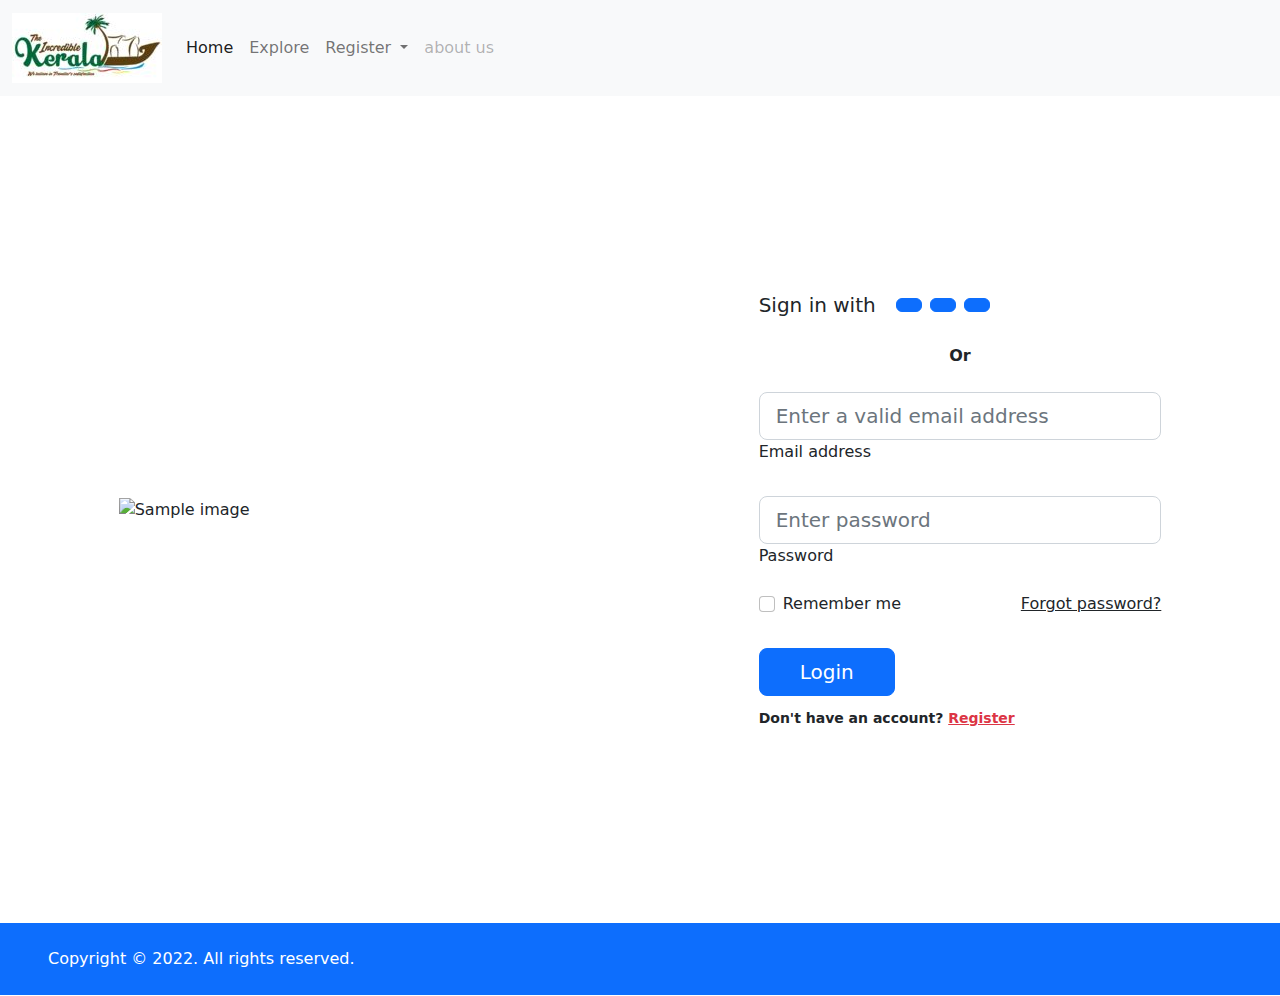
==== login.html @ d09f6203 "kerala" ====
<!DOCTYPE html>
<html lang="en">
<head>
    <meta charset="UTF-8">
    <meta http-equiv="X-UA-Compatible" content="IE=edge">
    <meta name="viewport" content="width=device-width, initial-scale=1.0">
    <title>kerala</title>
   <link rel="stylesheet" href="css/bootstrap.css">
    <link rel="stylesheet" href="style.css">
</head>
<body>


    <nav class="navbar navbar-expand-lg bg-light">
        <div class="container-fluid">
          <a class="navbar-brand" href="index.html"><img src="images/8ebe954b-b364-42a1-a66f-8bbf478f1522.jpeg" alt="logo"></a>
          <button class="navbar-toggler" type="button" data-bs-toggle="collapse" data-bs-target="#navbarSupportedContent" aria-controls="navbarSupportedContent" aria-expanded="false" aria-label="Toggle navigation">
            <span class="navbar-toggler-icon"></span>
          </button>
          <div class="collapse navbar-collapse" id="navbarSupportedContent">
            <ul class="navbar-nav me-auto mb-2 mb-lg-0">
              <li class="nav-item">
                <a class="nav-link active" aria-current="page" href="index.html">Home</a>
              </li>
              <li class="nav-item">
                <a class="nav-link" href="#">Explore</a>
              </li>
              <li class="nav-item dropdown">
                <a class="nav-link dropdown-toggle" href="#" role="button" data-bs-toggle="dropdown" aria-expanded="false">
                  Register
                </a>
                <ul class="dropdown-menu">
                  <li><a class="dropdown-item" href="login.html">login</a></li>
                  <li><a class="dropdown-item" href="sign up.html">sign up</a></li>
                  <li><hr class="dropdown-divider"></li>
                  <li><a class="dropdown-item" href="#">Contact Us..</a></li>
                </ul>
              </li>
              <li class="nav-item">
                <a class="nav-link disabled">about us</a>
              </li>
            </ul>
           
          </div>
        </div>
      </nav>

      <section class="vh-100">
        <div class="container-fluid h-custom">
          <div class="row d-flex justify-content-center align-items-center h-100">
            <div class="col-md-9 col-lg-6 col-xl-5">
              <img src="https://mdbcdn.b-cdn.net/img/Photos/new-templates/bootstrap-login-form/draw2.webp"
                class="img-fluid" alt="Sample image">
            </div>
            <div class="col-md-8 col-lg-6 col-xl-4 offset-xl-1">
              <form>
                <div class="d-flex flex-row align-items-center justify-content-center justify-content-lg-start">
                  <p class="lead fw-normal mb-0 me-3">Sign in with</p>
                  <button type="button" class="btn btn-primary btn-floating mx-1">
                    <i class="fab fa-facebook-f"></i>
                  </button>
      
                  <button type="button" class="btn btn-primary btn-floating mx-1">
                    <i class="fab fa-twitter"></i>
                  </button>
      
                  <button type="button" class="btn btn-primary btn-floating mx-1">
                    <i class="fab fa-linkedin-in"></i>
                  </button>
                </div>
      
                <div class="divider d-flex align-items-center my-4">
                  <p class="text-center fw-bold mx-3 mb-0">Or</p>
                </div>
      
                <!-- Email input -->
                <div class="form-outline mb-4">
                  <input type="email" id="form3Example3" class="form-control form-control-lg"
                    placeholder="Enter a valid email address" />
                  <label class="form-label" for="form3Example3">Email address</label>
                </div>
      
                <!-- Password input -->
                <div class="form-outline mb-3">
                  <input type="password" id="form3Example4" class="form-control form-control-lg"
                    placeholder="Enter password" />
                  <label class="form-label" for="form3Example4">Password</label>
                </div>
      
                <div class="d-flex justify-content-between align-items-center">
                  <!-- Checkbox -->
                  <div class="form-check mb-0">
                    <input class="form-check-input me-2" type="checkbox" value="" id="form2Example3" />
                    <label class="form-check-label" for="form2Example3">
                      Remember me
                    </label>
                  </div>
                  <a href="#!" class="text-body">Forgot password?</a>
                </div>
      
                <div class="text-center text-lg-start mt-4 pt-2">
                  <button type="button" class="btn btn-primary btn-lg"
                    style="padding-left: 2.5rem; padding-right: 2.5rem;">Login</button>
                  <p class="small fw-bold mt-2 pt-1 mb-0">Don't have an account? <a href="#!"
                      class="link-danger">Register</a></p>
                </div>
      
              </form>
            </div>
          </div>
        </div>
        <div
          class="d-flex flex-column flex-md-row text-center text-md-start justify-content-between py-4 px-4 px-xl-5 bg-primary">
          <!-- Copyright -->
          <div class="text-white mb-3 mb-md-0">
            Copyright © 2022. All rights reserved.
          </div>
          <!-- Copyright -->
      
          <!-- Right -->
          <div>
            <a href="#!" class="text-white me-4">
              <i class="fab fa-facebook-f"></i>
            </a>
            <a href="#!" class="text-white me-4">
              <i class="fab fa-twitter"></i>
            </a>
            <a href="#!" class="text-white me-4">
              <i class="fab fa-google"></i>
            </a>
            <a href="#!" class="text-white">
              <i class="fab fa-linkedin-in"></i>
            </a>
          </div>
          <!-- Right -->
        </div>
      </section>



      <script src="https://cdn.jsdelivr.net/npm/@popperjs/core@2.11.6/dist/umd/popper.min.js" integrity="sha384-oBqDVmMz9ATKxIep9tiCxS/Z9fNfEXiDAYTujMAeBAsjFuCZSmKbSSUnQlmh/jp3" crossorigin="anonymous"></script>
      <script src="js/bootstrap.js"></script>
   </body>
   </html>
---- style.css ----
img.slide{
    height: 800px;
}

.divider:after,
.divider:before {
content: "";
flex: 1;
height: 1px;
background:white
}
.h-custom {
height: calc(100% - 73px);
}
@media (max-width: 450px) {
.h-custom {
height: 100%;
}
}
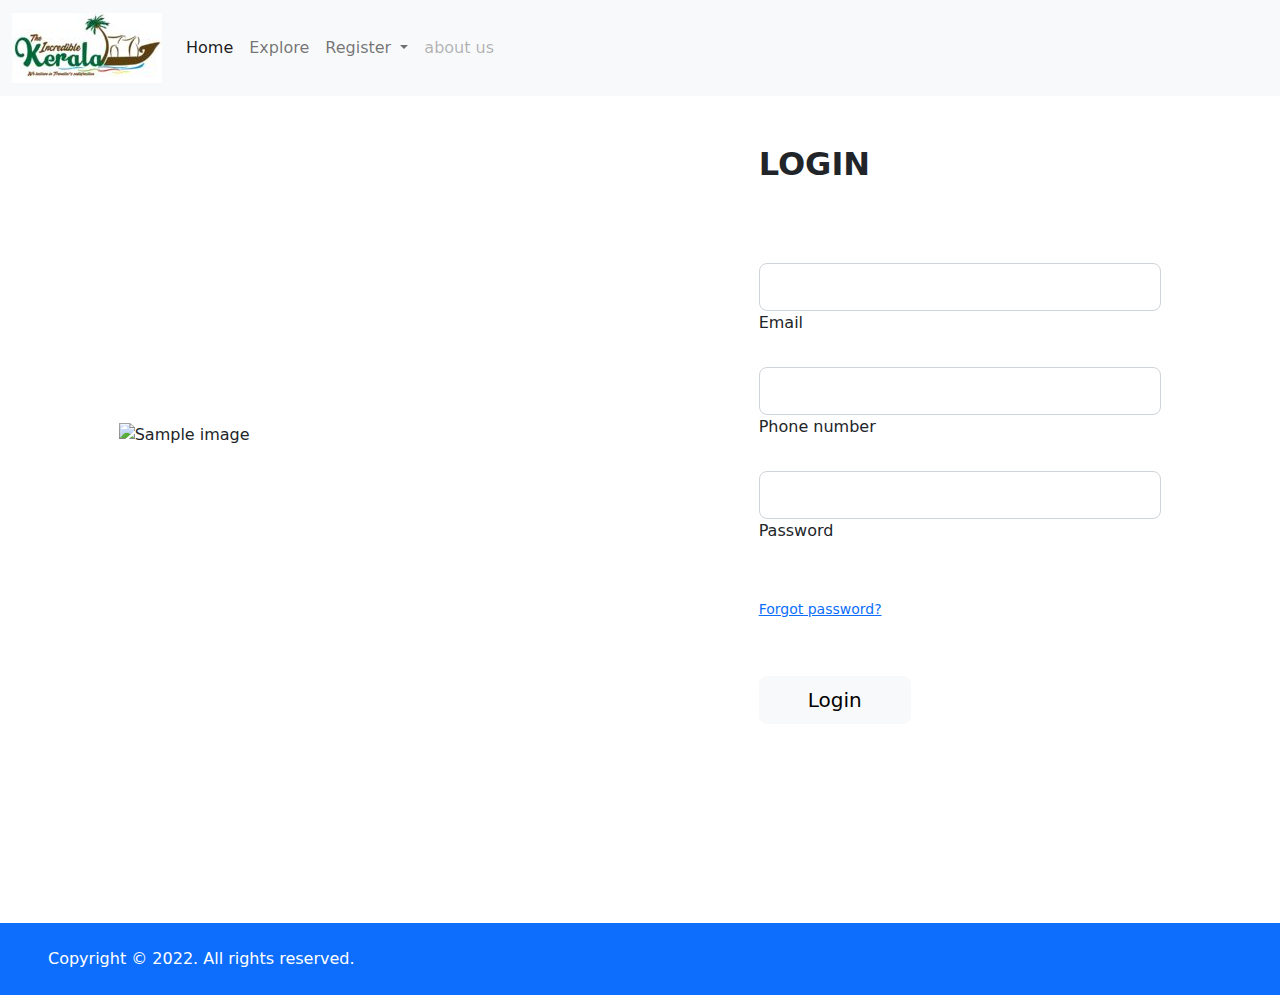
==== commit d2c18975: "Kerala" ====
--- a/login.html
+++ b/login.html
@@ -7,6 +7,7 @@
     <title>kerala</title>
    <link rel="stylesheet" href="css/bootstrap.css">
     <link rel="stylesheet" href="style.css">
+    
 </head>
 <body>
 
@@ -53,59 +54,45 @@
                 class="img-fluid" alt="Sample image">
             </div>
             <div class="col-md-8 col-lg-6 col-xl-4 offset-xl-1">
-              <form>
-                <div class="d-flex flex-row align-items-center justify-content-center justify-content-lg-start">
-                  <p class="lead fw-normal mb-0 me-3">Sign in with</p>
-                  <button type="button" class="btn btn-primary btn-floating mx-1">
-                    <i class="fab fa-facebook-f"></i>
-                  </button>
-      
-                  <button type="button" class="btn btn-primary btn-floating mx-1">
-                    <i class="fab fa-twitter"></i>
-                  </button>
-      
-                  <button type="button" class="btn btn-primary btn-floating mx-1">
-                    <i class="fab fa-linkedin-in"></i>
-                  </button>
+              <form action=""onsubmit="return validate(),phonenumber(), password()">
+                  
+                <h2 class="fw-bold mb-2 text-uppercase">Login</h2>
+                <p class="text-white-50 mb-5">Please enter your login and password!</p>
+  
+                <div class="form-outline form-white mb-4">
+                  <input type="" id="email"  class="form-control form-control-lg">
+                  <label class="form-label" for="email">Email</label>
+                  <label for="error" id="error"></label>
                 </div>
-      
-                <div class="divider d-flex align-items-center my-4">
-                  <p class="text-center fw-bold mx-3 mb-0">Or</p>
+                 <div class="form-outline form-white mb-4">
+                  <input type="" id="typenumber" class="form-control form-control-lg"  />
+                  <label class="form-label" for="number">Phone number</label>
+                  <label for="error2" id="error2"></label>
                 </div>
-      
-                <!-- Email input -->
-                <div class="form-outline mb-4">
-                  <input type="email" id="form3Example3" class="form-control form-control-lg"
-                    placeholder="Enter a valid email address" />
-                  <label class="form-label" for="form3Example3">Email address</label>
+  
+                <div class="form-outline form-white mb-4">
+                  <input type="" id="pass" class="form-control form-control-lg passwordInput"onkeydown="StrengthChecker(PasswordParameter)"/>
+                  <label class="form-label" for="typePasswordX">Password</label>
+                  <label for="error1" id="error1"></label>
+                  <br>
+                  <span id="StrengthDisp" class="badge displayBadge">Weak</span>
+                  <br>
                 </div>
-      
-                <!-- Password input -->
-                <div class="form-outline mb-3">
-                  <input type="password" id="form3Example4" class="form-control form-control-lg"
-                    placeholder="Enter password" />
-                  <label class="form-label" for="form3Example4">Password</label>
+                <p class="small mb-5 pb-lg-2"><a class="text-dark-50" href="#!">Forgot password?</a></p>
+                <button class="btn btn-light btn-lg px-5" type="submit">Login</button>
+               </div>
+                
+  
+               
+  
+                <div class="d-flex justify-content-center text-center mt-4 pt-1">
+                  <a href="#!" class="text-white"><i class="fa fa-google fa-lg"></i></a>
+                  <a href="#!" class="text-white"><i class="fa fa-twitter fa-lg mx-4 px-2"></i></a>
+                  <a href="#!" class="text-white"><i class="fa fa-instagram fa-lg"></i></a>
                 </div>
-      
-                <div class="d-flex justify-content-between align-items-center">
-                  <!-- Checkbox -->
-                  <div class="form-check mb-0">
-                    <input class="form-check-input me-2" type="checkbox" value="" id="form2Example3" />
-                    <label class="form-check-label" for="form2Example3">
-                      Remember me
-                    </label>
-                  </div>
-                  <a href="#!" class="text-body">Forgot password?</a>
-                </div>
-      
-                <div class="text-center text-lg-start mt-4 pt-2">
-                  <button type="button" class="btn btn-primary btn-lg"
-                    style="padding-left: 2.5rem; padding-right: 2.5rem;">Login</button>
-                  <p class="small fw-bold mt-2 pt-1 mb-0">Don't have an account? <a href="#!"
-                      class="link-danger">Register</a></p>
-                </div>
-      
-              </form>
+                <br>
+          
+            </form>
             </div>
           </div>
         </div>
@@ -140,5 +127,6 @@
 
       <script src="https://cdn.jsdelivr.net/npm/@popperjs/core@2.11.6/dist/umd/popper.min.js" integrity="sha384-oBqDVmMz9ATKxIep9tiCxS/Z9fNfEXiDAYTujMAeBAsjFuCZSmKbSSUnQlmh/jp3" crossorigin="anonymous"></script>
       <script src="js/bootstrap.js"></script>
+      <script src="login.js"></script>
    </body>
    </html>--- a/style.css
+++ b/style.css
@@ -18,4 +18,15 @@
 .h-custom {
 height: 100%;
 }
-}+}
+
+.passwordInput{
+    margin-top: 5%; 
+    text-align :center;
+  }
+  
+  .displayBadge{
+    margin-top: 5%; 
+    display: none; 
+    text-align :center;
+  }